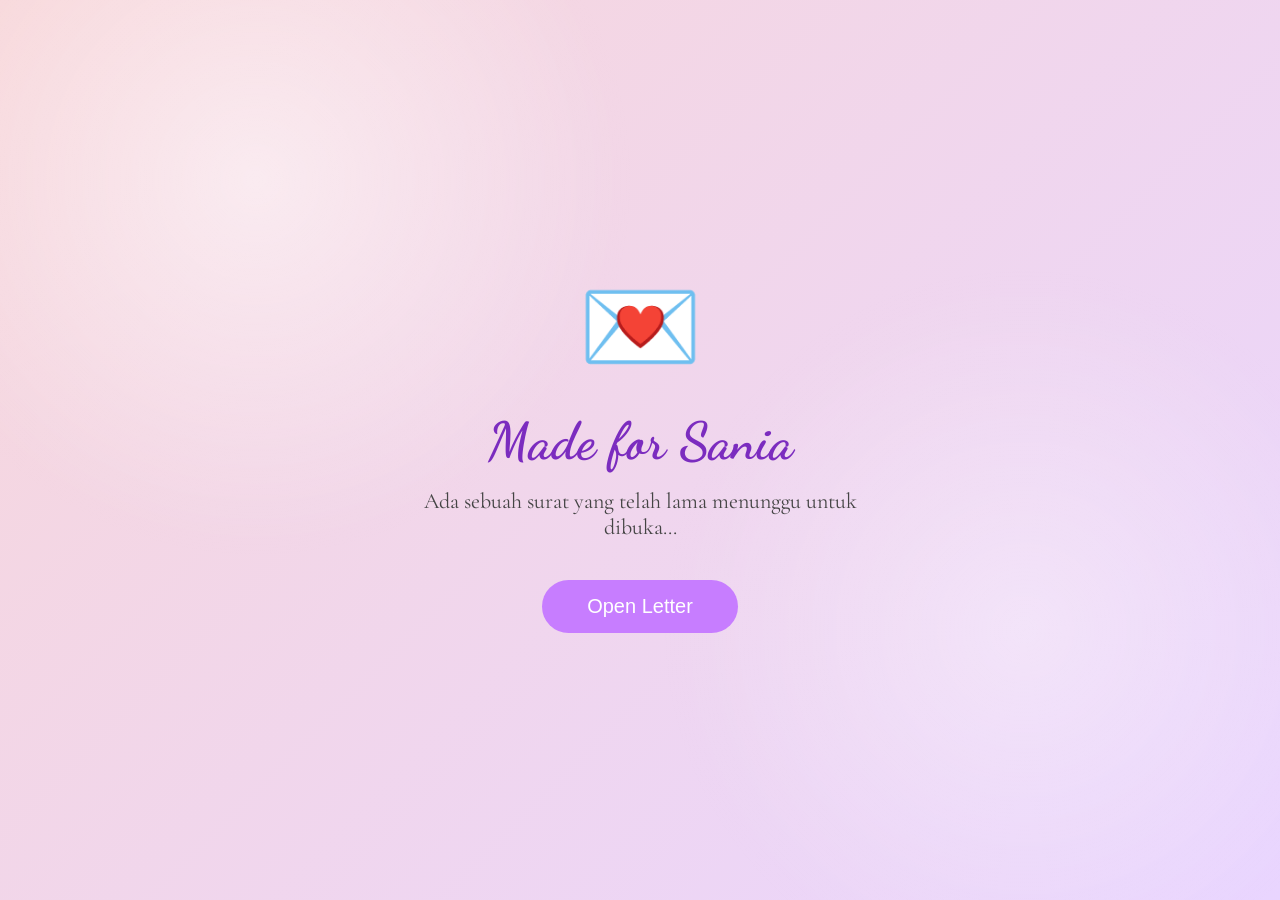
==== index.html @ a69ffadf "Add files via upload" ====
<!DOCTYPE html>
<html lang="id">
<head>
  <meta charset="UTF-8">
  <meta name="viewport" content="width=device-width, initial-scale=1.0">
  <title>Made for Sania ❤️</title>

  <link rel="stylesheet" href="style.css">
  <link rel="preconnect" href="https://fonts.googleapis.com">
  <link rel="preconnect" href="https://fonts.gstatic.com" crossorigin>

  <link href="https://fonts.googleapis.com/css2?family=Cormorant+Garamond:wght@400;600&family=Dancing+Script:wght@700&display=swap" rel="stylesheet">
</head>
<body>

<div class="background"></div>

<div class="container">

    <div class="envelope">
        💌
    </div>

    <h1>Made for Sania</h1>

    <p>
        Ada sebuah surat yang telah lama menunggu untuk dibuka...
    </p>

    <button id="openLetter">
        Open Letter
    </button>

</div>

<script src="config.js"></script>
<script src="script.js"></script>

</body>
</html>
---- style.css ----
*{
    margin:0;
    padding:0;
    box-sizing:border-box;
}

body{
    font-family:'Cormorant Garamond',serif;
    background:linear-gradient(135deg,#f8d7da,#e9d5ff);
    overflow:hidden;
    height:100vh;
}

.background{
    position:fixed;
    inset:0;
    background:
    radial-gradient(circle at 20% 20%,rgba(255,255,255,.5),transparent 30%),
    radial-gradient(circle at 80% 70%,rgba(255,255,255,.35),transparent 30%);
    animation:bgMove 10s ease-in-out infinite alternate;
}

.container{
    position:relative;
    z-index:2;
    height:100vh;
    display:flex;
    flex-direction:column;
    justify-content:center;
    align-items:center;
    text-align:center;
    padding:20px;
}

.envelope{
    font-size:100px;
    animation:float 3s ease-in-out infinite;
    cursor:pointer;
}

h1{
    margin-top:20px;
    font-size:52px;
    font-family:'Dancing Script',cursive;
    color:#7b2cbf;
}

p{
    margin-top:15px;
    font-size:22px;
    color:#444;
    max-width:500px;
}

button{
    margin-top:40px;
    padding:15px 45px;
    border:none;
    border-radius:50px;
    background:#c77dff;
    color:white;
    font-size:20px;
    cursor:pointer;
    transition:.3s;
}

button:hover{
    transform:scale(1.08);
    background:#9d4edd;
}

@keyframes float{
    0%{transform:translateY(0);}
    50%{transform:translateY(-15px);}
    100%{transform:translateY(0);}
}

@keyframes bgMove{
    from{transform:scale(1);}
    to{transform:scale(1.08);}
}
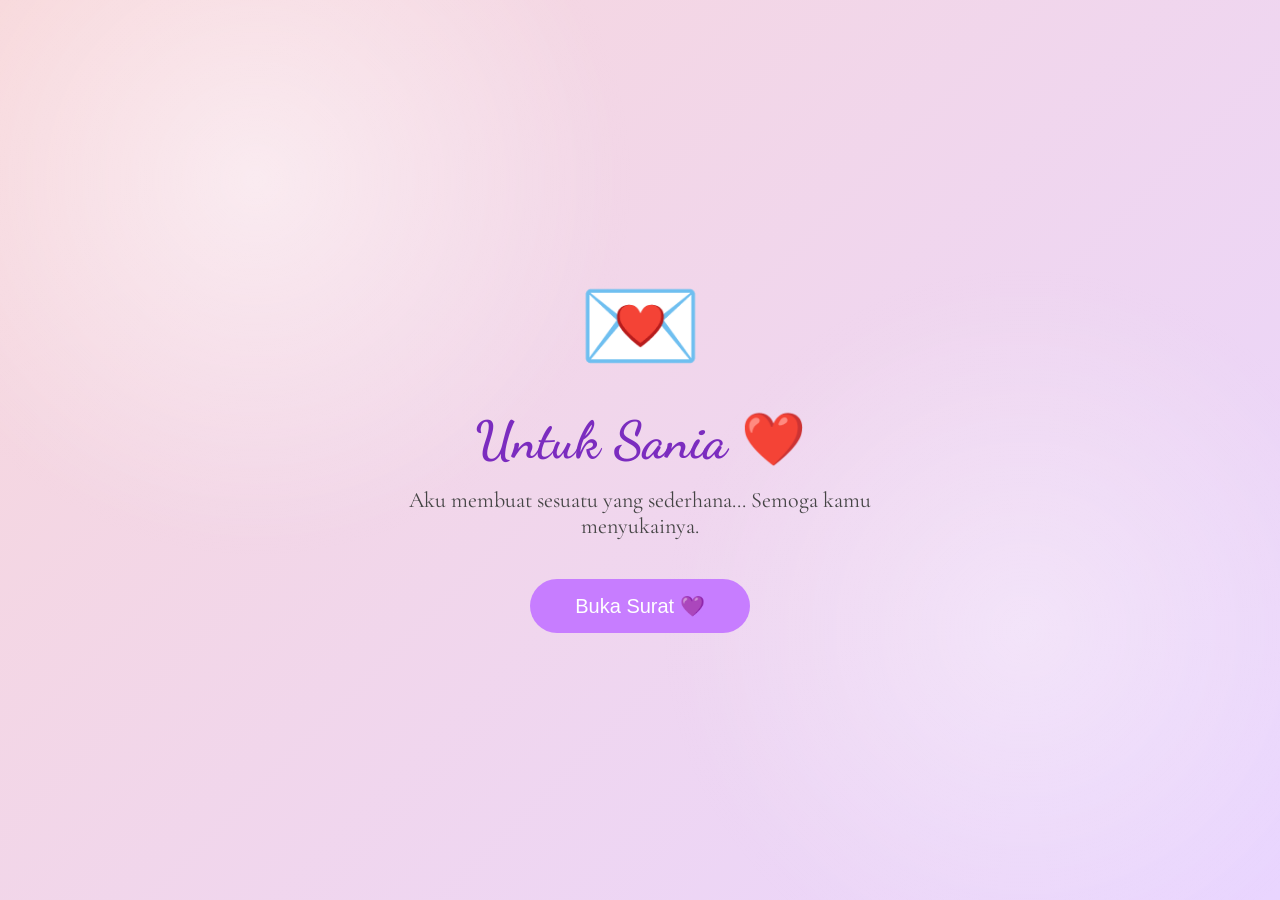
==== commit 67333475: "Update index.html" ====
--- a/index.html
+++ b/index.html
@@ -1,40 +1,78 @@
 <!DOCTYPE html>
 <html lang="id">
+
 <head>
-  <meta charset="UTF-8">
-  <meta name="viewport" content="width=device-width, initial-scale=1.0">
-  <title>Made for Sania ❤️</title>
 
-  <link rel="stylesheet" href="style.css">
-  <link rel="preconnect" href="https://fonts.googleapis.com">
-  <link rel="preconnect" href="https://fonts.gstatic.com" crossorigin>
+<meta charset="UTF-8">
+<meta name="viewport" content="width=device-width, initial-scale=1.0">
 
-  <link href="https://fonts.googleapis.com/css2?family=Cormorant+Garamond:wght@400;600&family=Dancing+Script:wght@700&display=swap" rel="stylesheet">
+<title>Untuk Sania ❤️</title>
+
+<link rel="stylesheet" href="style.css">
+<link rel="stylesheet" href="flowers.css">
+<link rel="stylesheet" href="heart.css">
+
+<link rel="preconnect" href="https://fonts.googleapis.com">
+
+<link href="https://fonts.googleapis.com/css2?family=Dancing+Script:wght@700&family=Cormorant+Garamond:wght@400;600&display=swap" rel="stylesheet">
+
 </head>
+
 <body>
 
 <div class="background"></div>
 
+<div id="flowers"></div>
+
+<div id="hearts"></div>
+
 <div class="container">
 
-    <div class="envelope">
-        💌
-    </div>
+<div class="envelope">
+💌
+</div>
 
-    <h1>Made for Sania</h1>
+<h1>Untuk Sania ❤️</h1>
 
-    <p>
-        Ada sebuah surat yang telah lama menunggu untuk dibuka...
-    </p>
+<p>
 
-    <button id="openLetter">
-        Open Letter
-    </button>
+Aku membuat sesuatu yang sederhana...
+
+Semoga kamu menyukainya.
+
+</p>
+
+<button id="openLetter">
+
+Buka Surat 💜
+
+</button>
 
 </div>
 
+<audio id="music" loop>
+
+<source src="assets/music/song.mp3" type="audio/mpeg">
+
+</audio>
+
 <script src="config.js"></script>
-<script src="script.js"></script>
+<script src="flowers.js"></script>
+
+<script>
+
+const music=document.getElementById("music");
+
+document.getElementById("openLetter").addEventListener("click",()=>{
+
+music.play().catch(()=>{});
+
+window.location.href="letter.html";
+
+});
+
+</script>
 
 </body>
-</html>+
+</html>
--- a/heart.css
+++ b/heart.css
@@ -0,0 +1,49 @@
+#hearts{
+
+position:fixed;
+
+left:0;
+top:0;
+
+width:100%;
+height:100%;
+
+pointer-events:none;
+
+overflow:hidden;
+
+}
+
+.heart{
+
+position:absolute;
+
+bottom:-60px;
+
+animation:fly linear infinite;
+
+}
+
+@keyframes fly{
+
+0%{
+
+transform:
+translateY(0)
+rotate(0deg);
+
+opacity:1;
+
+}
+
+100%{
+
+transform:
+translateY(-120vh)
+rotate(360deg);
+
+opacity:0;
+
+}
+
+}
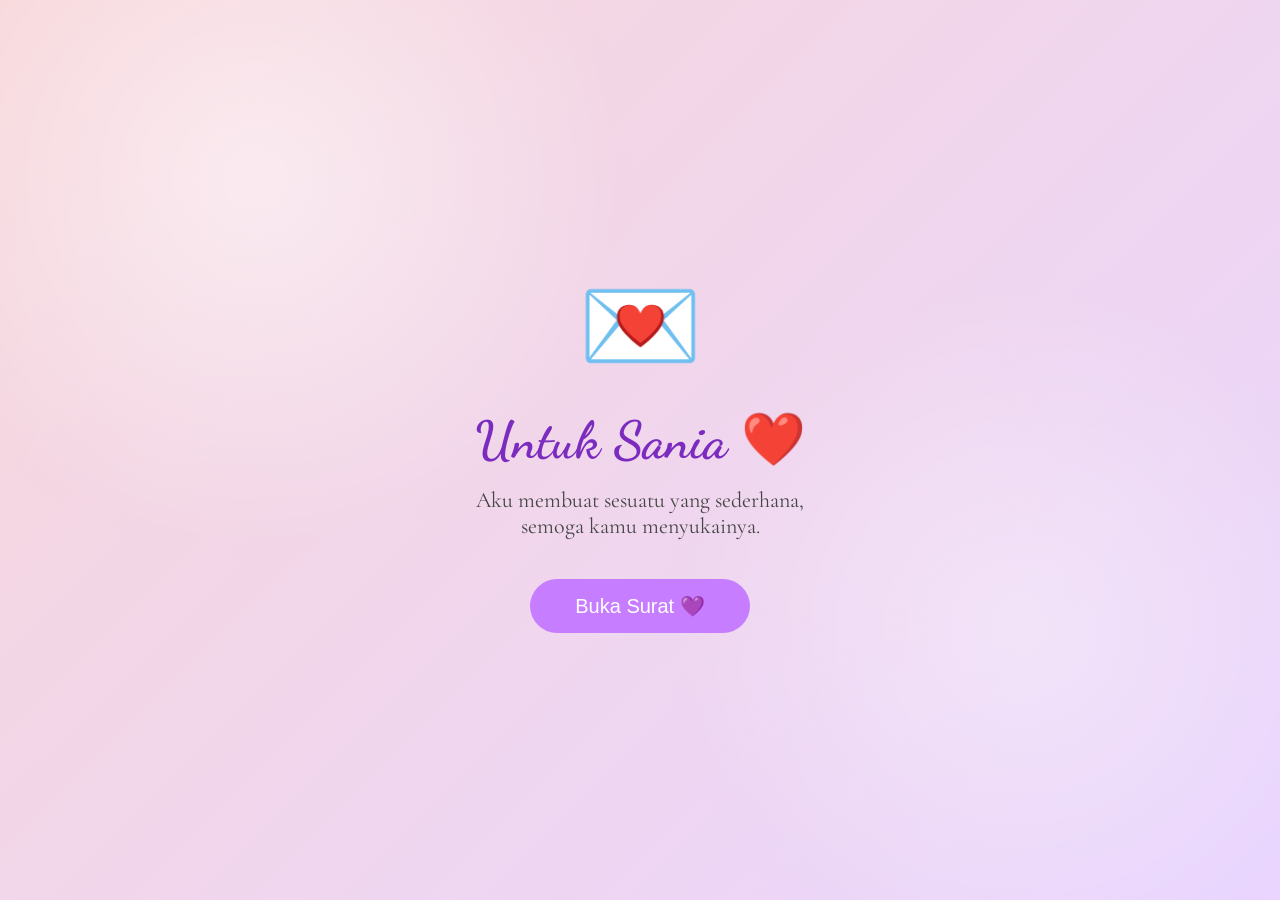
==== commit bf9aeefc: "Update index.html" ====
--- a/index.html
+++ b/index.html
@@ -9,7 +9,7 @@
 <title>Untuk Sania ❤️</title>
 
 <link rel="stylesheet" href="style.css">
-<link rel="stylesheet" href="flowers.css">
+<link rel="stylesheet" href="flower.css">
 <link rel="stylesheet" href="heart.css">
 
 <link rel="preconnect" href="https://fonts.googleapis.com">
@@ -35,35 +35,29 @@
 <h1>Untuk Sania ❤️</h1>
 
 <p>
-
-Aku membuat sesuatu yang sederhana...
-
-Semoga kamu menyukainya.
-
+Aku membuat sesuatu yang sederhana,<br>
+semoga kamu menyukainya.
 </p>
 
-<button id="openLetter">
-
+<button id="openBtn">
 Buka Surat 💜
-
 </button>
 
 </div>
 
 <audio id="music" loop>
-
 <source src="assets/music/song.mp3" type="audio/mpeg">
-
 </audio>
 
 <script src="config.js"></script>
-<script src="flowers.js"></script>
+<script src="flower.js"></script>
+<script src="heart.js"></script>
 
 <script>
 
 const music=document.getElementById("music");
 
-document.getElementById("openLetter").addEventListener("click",()=>{
+document.getElementById("openBtn").addEventListener("click",()=>{
 
 music.play().catch(()=>{});
 
--- a/flower.css
+++ b/flower.css
@@ -0,0 +1,26 @@
+#flowers{
+    position:fixed;
+    inset:0;
+    pointer-events:none;
+    overflow:hidden;
+    z-index:-1;
+}
+
+.flower{
+    position:absolute;
+    top:-50px;
+    animation:fall linear infinite;
+    opacity:.8;
+}
+
+@keyframes fall{
+
+0%{
+    transform:translateY(-10vh) rotate(0deg);
+}
+
+100%{
+    transform:translateY(120vh) rotate(360deg);
+}
+
+}
--- a/heart.css
+++ b/heart.css
@@ -1,49 +1,56 @@
 #hearts{
 
-position:fixed;
+    position:fixed;
+    inset:0;
 
-left:0;
-top:0;
+    width:100%;
+    height:100%;
 
-width:100%;
-height:100%;
+    overflow:hidden;
+    pointer-events:none;
 
-pointer-events:none;
-
-overflow:hidden;
+    z-index:2;
 
 }
 
 .heart{
 
-position:absolute;
+    position:absolute;
 
-bottom:-60px;
+    bottom:-80px;
 
-animation:fly linear infinite;
+    animation:fly linear infinite;
+
+    opacity:.9;
 
 }
 
 @keyframes fly{
 
-0%{
+    0%{
 
-transform:
-translateY(0)
-rotate(0deg);
+        transform:
+        translateY(0)
+        rotate(0deg);
 
-opacity:1;
+        opacity:0;
+
+    }
+
+    10%{
+
+        opacity:1;
+
+    }
+
+    100%{
+
+        transform:
+        translateY(-120vh)
+        rotate(360deg);
+
+        opacity:0;
+
+    }
 
 }
-
-100%{
-
-transform:
-translateY(-120vh)
-rotate(360deg);
-
-opacity:0;
-
-}
-
-}
